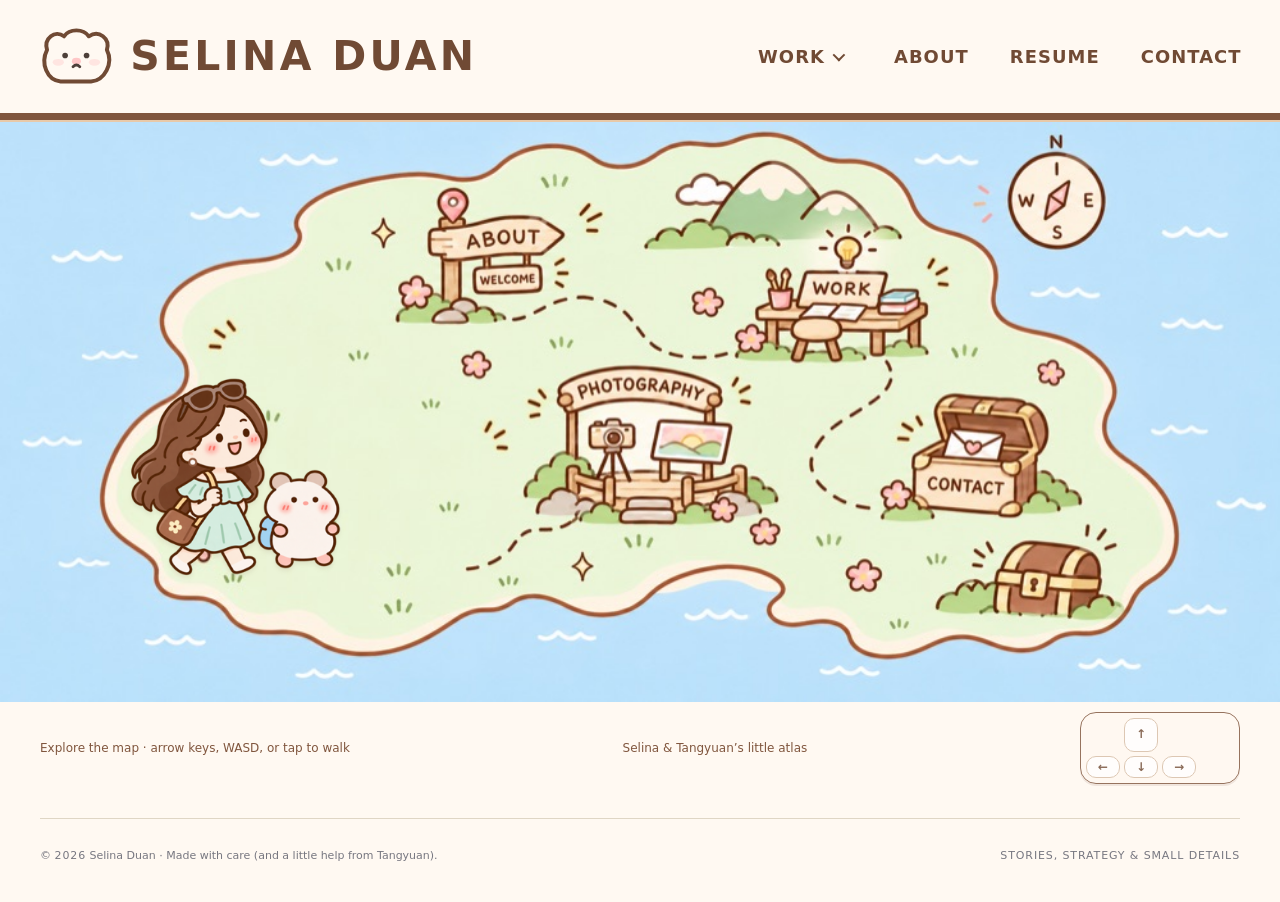
==== index.html @ d4cb347c "Group Photography under Work navigation" ====
<!doctype html>
<html lang="en"><head><meta charset="utf-8"><meta name="viewport" content="width=device-width,initial-scale=1"><title>Selina Duan — Creative Communications Portfolio</title><link rel="stylesheet" href="portfolio.css"><link rel="stylesheet" href="map-fit.css?v=mapfit20261111"><link rel="stylesheet" href="work-nav.css?v=20261111b"></head><body><header class="topbar">
  <a class="brand" href="index.html" aria-label="Selina Duan home"><svg class="brand-hamster" viewBox="0 0 68 56" aria-hidden="true"><path d="M8 22C5 12 15 4 23 10c5-7 17-7 22 0 9-6 19 2 16 12 6 12-2 27-14 28H20C8 49 2 34 8 22Z" fill="#fff9f2" stroke="#704a34" stroke-width="3.5" stroke-linejoin="round"/><circle cx="24" cy="27" r="2.5" fill="#4d403a"/><circle cx="43" cy="27" r="2.5" fill="#4d403a"/><ellipse cx="34" cy="32" rx="4" ry="3" fill="#ffc7c7"/><path d="M31 37q3-3 6 0" fill="none" stroke="#4d403a" stroke-width="2.5" stroke-linecap="round"/><ellipse cx="18" cy="33" rx="5" ry="3" fill="#ffc7c766"/><ellipse cx="50" cy="33" rx="5" ry="3" fill="#ffc7c766"/></svg><span>Selina Duan</span></a>
  <button class="menu" aria-label="Open navigation" aria-expanded="false">☰</button>
  <nav class="nav" aria-label="Main navigation"><a href="work.html">Work</a><a href="photography.html">Photography</a><a href="about.html">About</a><a href="resume.html">Resume</a><a href="contact.html">Contact</a></nav>
</header><main><section class="hero" id="home">
  <h1 class="sr-only">Selina Duan — Creative Communications Portfolio</h1>
  <div class="map" id="travelMap" aria-label="Interactive illustrated treasure map. Move Selina with arrow keys, WASD, or the on-screen arrows. Tap the map to walk.">
    <button class="map-hotspot about-stop" type="button" data-href="about.html" data-title="About · the trailhead" data-x="35" data-y="27" aria-label="Explore About at the welcome sign"></button>
    <button class="map-hotspot work-stop" type="button" data-href="work.html" data-title="Work · the creative studio" data-x="69" data-y="39" aria-label="Explore Work at the creative studio"></button>
    <button class="map-hotspot photo-stop" type="button" data-href="photography.html" data-title="Photography · the lookout" data-x="51" data-y="62" aria-label="Explore Photography at the lookout"></button>
    <button class="map-hotspot contact-stop" type="button" data-href="contact.html" data-title="Contact · the message chest" data-x="82" data-y="60" aria-label="Explore Contact at the message chest"></button>
    <button class="map-hotspot resume-stop" type="button" data-href="resume.html" data-title="Resume · the treasure chest" data-x="85" data-y="74" aria-label="Open the Resume treasure chest"></button>
    <div class="traveler" id="traveler" style="--x:15;--y:63" aria-label="Selina with Tangyuan">
      <img class="pair-sprite" alt="Selina walking with Tangyuan" src="[data-uri]">
    </div>

    <div class="map-message" id="mapMessage" role="status" aria-live="polite"></div>
  </div>
  <div class="map-caption"><span>Explore the map · arrow keys, WASD, or tap to walk</span><span>Selina & Tangyuan’s little atlas</span>    <div class="map-controls" aria-label="Movement controls"><button type="button" data-dir="up" aria-label="Move up">↑</button><button type="button" data-dir="left" aria-label="Move left">←</button><button type="button" data-dir="down" aria-label="Move down">↓</button><button type="button" data-dir="right" aria-label="Move right">→</button></div></div>
</section></main><footer class="wrap footer"><span>© <span>2026</span> Selina Duan · Made with care (and a little help from Tangyuan).</span><span>Stories, strategy & small details</span></footer><script>
const menu=document.querySelector('.menu'),nav=document.querySelector('.nav');menu.addEventListener('click',()=>{const open=nav.classList.toggle('open');menu.setAttribute('aria-expanded',open);menu.textContent=open?'×':'☰'});nav.querySelectorAll('a').forEach(a=>a.addEventListener('click',()=>{nav.classList.remove('open');menu.setAttribute('aria-expanded','false');menu.textContent='☰'}));
const map=document.querySelector('#travelMap'),traveler=document.querySelector('#traveler'),message=document.querySelector('#mapMessage');let px=15,py=62,moveTimer;
let facing=1,turning=false,turnTimer,queuedMove=null;
function boundedPosition(x,y){const mapBox=map.getBoundingClientRect(),actorBox=traveler.getBoundingClientRect();const halfX=actorBox.width/2/mapBox.width*100,halfY=actorBox.height/2/mapBox.height*100;return {x:Math.max(halfX+1,Math.min(100-halfX-1,x)),y:Math.max(halfY+1,Math.min(100-halfY-1,y))}}
function applyMove(x,y){const pos=boundedPosition(x,y);px=pos.x;py=pos.y;traveler.style.left=px+'%';traveler.style.top=py+'%';traveler.classList.add('moving');clearTimeout(moveTimer);moveTimer=setTimeout(()=>traveler.classList.remove('moving'),380)}
function setPos(x,y,dx=0){const nextFacing=dx<0?-1:dx>0?1:facing;if(turning){queuedMove={x,y,nextFacing};return}if(nextFacing!==facing){turning=true;traveler.classList.add(nextFacing<0?'turning-left':'turning-right');turnTimer=setTimeout(()=>{traveler.classList.remove('turning-left','turning-right');facing=nextFacing;traveler.classList.toggle('facing-left',facing<0);turning=false;const target=queuedMove||{x,y};queuedMove=null;applyMove(target.x,target.y)},240);return}applyMove(x,y)}
function step(dx,dy){setPos(px+dx,py+dy,dx)}
const keyDirs={ArrowUp:[0,-3],w:[0,-3],W:[0,-3],ArrowDown:[0,3],s:[0,3],S:[0,3],ArrowLeft:[-3,0],a:[-3,0],A:[-3,0],ArrowRight:[3,0],d:[3,0],D:[3,0]};document.addEventListener('keydown',e=>{const d=keyDirs[e.key];if(d&&!/INPUT|TEXTAREA/.test(document.activeElement.tagName)){e.preventDefault();step(...d)}});
document.querySelectorAll('.map-controls button').forEach(b=>b.addEventListener('click',()=>{const d=b.dataset.dir;step(d==='left'?-4:d==='right'?4:0,d==='up'?-4:d==='down'?4:0)}));
map.addEventListener('click',e=>{if(e.target.closest('.map-hotspot,.map-controls'))return;const r=map.getBoundingClientRect(),x=(e.clientX-r.left)/r.width*100,y=(e.clientY-r.top)/r.height*100;setPos(x,y,x<px?-1:1)});
document.querySelectorAll('.map-hotspot').forEach(b=>b.addEventListener('click',()=>{const x=Number(b.dataset.x),y=Number(b.dataset.y);setPos(x,y,x<px?-1:1);message.textContent=b.dataset.title+' · Let’s explore';message.classList.add('show');setTimeout(()=>{message.classList.remove('show');window.location.assign(b.dataset.href)},650)}));
const startPos=boundedPosition(px,py);px=startPos.x;py=startPos.y;traveler.style.left=px+'%';traveler.style.top=py+'%';
</script><script src="work-nav.js?v=20261111b"></script></body></html>
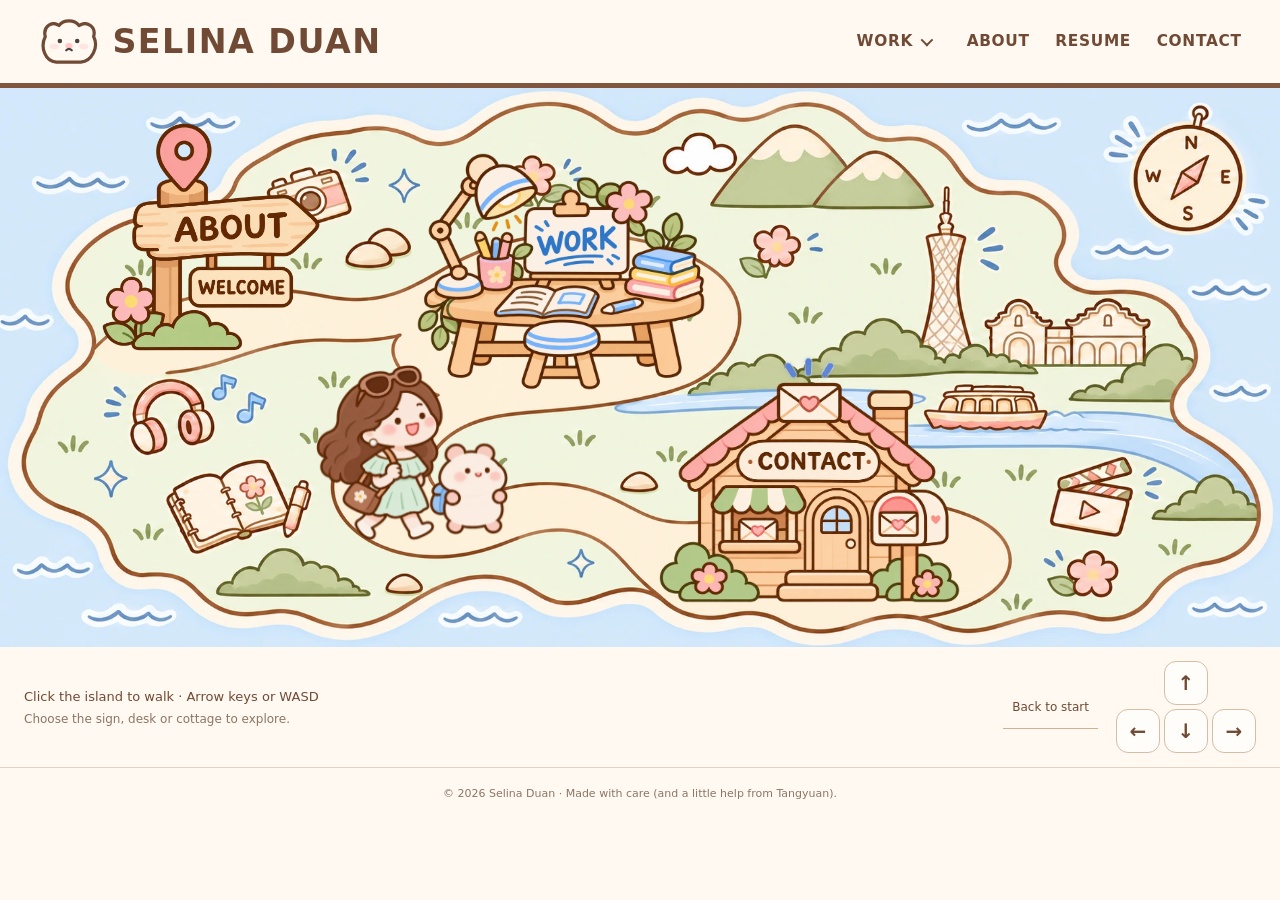
==== commit 9a7b7e27: "Publish approved interactive doodle island with separate navigation and walking characters" ====
--- a/index.html
+++ b/index.html
@@ -1,34 +1,25 @@
 <!doctype html>
-<html lang="en"><head><meta charset="utf-8"><meta name="viewport" content="width=device-width,initial-scale=1"><title>Selina Duan — Creative Communications Portfolio</title><link rel="stylesheet" href="portfolio.css"><link rel="stylesheet" href="map-fit.css?v=mapfit20261111"><link rel="stylesheet" href="work-nav.css?v=20261111b"></head><body><header class="topbar">
+<html lang="en"><head><meta charset="utf-8"><meta name="viewport" content="width=device-width,initial-scale=1">
+<title>Selina Duan — A Little Creative Atlas</title><meta name="description" content="Explore Selina and Tangyuan’s little island. Discover creative work, meet Selina, and get in touch.">
+<link rel="stylesheet" href="atlas.css?v=1"><link rel="stylesheet" href="work-nav.css?v=20261111g">
+<script src="atlas.js?v=1" defer></script><script src="work-nav.js?v=20261111g" defer></script></head><body>
+<a class="skip-link" href="#travelMap">Skip to the island</a>
+<header class="topbar">
   <a class="brand" href="index.html" aria-label="Selina Duan home"><svg class="brand-hamster" viewBox="0 0 68 56" aria-hidden="true"><path d="M8 22C5 12 15 4 23 10c5-7 17-7 22 0 9-6 19 2 16 12 6 12-2 27-14 28H20C8 49 2 34 8 22Z" fill="#fff9f2" stroke="#704a34" stroke-width="3.5" stroke-linejoin="round"/><circle cx="24" cy="27" r="2.5" fill="#4d403a"/><circle cx="43" cy="27" r="2.5" fill="#4d403a"/><ellipse cx="34" cy="32" rx="4" ry="3" fill="#ffc7c7"/><path d="M31 37q3-3 6 0" fill="none" stroke="#4d403a" stroke-width="2.5" stroke-linecap="round"/><ellipse cx="18" cy="33" rx="5" ry="3" fill="#ffc7c766"/><ellipse cx="50" cy="33" rx="5" ry="3" fill="#ffc7c766"/></svg><span>Selina Duan</span></a>
-  <button class="menu" aria-label="Open navigation" aria-expanded="false">☰</button>
-  <nav class="nav" aria-label="Main navigation"><a href="work.html">Work</a><a href="photography.html">Photography</a><a href="about.html">About</a><a href="resume.html">Resume</a><a href="contact.html">Contact</a></nav>
-</header><main><section class="hero" id="home">
-  <h1 class="sr-only">Selina Duan — Creative Communications Portfolio</h1>
-  <div class="map" id="travelMap" aria-label="Interactive illustrated treasure map. Move Selina with arrow keys, WASD, or the on-screen arrows. Tap the map to walk.">
-    <button class="map-hotspot about-stop" type="button" data-href="about.html" data-title="About · the trailhead" data-x="35" data-y="27" aria-label="Explore About at the welcome sign"></button>
-    <button class="map-hotspot work-stop" type="button" data-href="work.html" data-title="Work · the creative studio" data-x="69" data-y="39" aria-label="Explore Work at the creative studio"></button>
-    <button class="map-hotspot photo-stop" type="button" data-href="photography.html" data-title="Photography · the lookout" data-x="51" data-y="62" aria-label="Explore Photography at the lookout"></button>
-    <button class="map-hotspot contact-stop" type="button" data-href="contact.html" data-title="Contact · the message chest" data-x="82" data-y="60" aria-label="Explore Contact at the message chest"></button>
-    <button class="map-hotspot resume-stop" type="button" data-href="resume.html" data-title="Resume · the treasure chest" data-x="85" data-y="74" aria-label="Open the Resume treasure chest"></button>
-    <div class="traveler" id="traveler" style="--x:15;--y:63" aria-label="Selina with Tangyuan">
-      <img class="pair-sprite" alt="Selina walking with Tangyuan" src="[data-uri]">
-    </div>
-
-    <div class="map-message" id="mapMessage" role="status" aria-live="polite"></div>
-  </div>
-  <div class="map-caption"><span>Explore the map · arrow keys, WASD, or tap to walk</span><span>Selina & Tangyuan’s little atlas</span>    <div class="map-controls" aria-label="Movement controls"><button type="button" data-dir="up" aria-label="Move up">↑</button><button type="button" data-dir="left" aria-label="Move left">←</button><button type="button" data-dir="down" aria-label="Move down">↓</button><button type="button" data-dir="right" aria-label="Move right">→</button></div></div>
-</section></main><footer class="wrap footer"><span>© <span>2026</span> Selina Duan · Made with care (and a little help from Tangyuan).</span><span>Stories, strategy & small details</span></footer><script>
-const menu=document.querySelector('.menu'),nav=document.querySelector('.nav');menu.addEventListener('click',()=>{const open=nav.classList.toggle('open');menu.setAttribute('aria-expanded',open);menu.textContent=open?'×':'☰'});nav.querySelectorAll('a').forEach(a=>a.addEventListener('click',()=>{nav.classList.remove('open');menu.setAttribute('aria-expanded','false');menu.textContent='☰'}));
-const map=document.querySelector('#travelMap'),traveler=document.querySelector('#traveler'),message=document.querySelector('#mapMessage');let px=15,py=62,moveTimer;
-let facing=1,turning=false,turnTimer,queuedMove=null;
-function boundedPosition(x,y){const mapBox=map.getBoundingClientRect(),actorBox=traveler.getBoundingClientRect();const halfX=actorBox.width/2/mapBox.width*100,halfY=actorBox.height/2/mapBox.height*100;return {x:Math.max(halfX+1,Math.min(100-halfX-1,x)),y:Math.max(halfY+1,Math.min(100-halfY-1,y))}}
-function applyMove(x,y){const pos=boundedPosition(x,y);px=pos.x;py=pos.y;traveler.style.left=px+'%';traveler.style.top=py+'%';traveler.classList.add('moving');clearTimeout(moveTimer);moveTimer=setTimeout(()=>traveler.classList.remove('moving'),380)}
-function setPos(x,y,dx=0){const nextFacing=dx<0?-1:dx>0?1:facing;if(turning){queuedMove={x,y,nextFacing};return}if(nextFacing!==facing){turning=true;traveler.classList.add(nextFacing<0?'turning-left':'turning-right');turnTimer=setTimeout(()=>{traveler.classList.remove('turning-left','turning-right');facing=nextFacing;traveler.classList.toggle('facing-left',facing<0);turning=false;const target=queuedMove||{x,y};queuedMove=null;applyMove(target.x,target.y)},240);return}applyMove(x,y)}
-function step(dx,dy){setPos(px+dx,py+dy,dx)}
-const keyDirs={ArrowUp:[0,-3],w:[0,-3],W:[0,-3],ArrowDown:[0,3],s:[0,3],S:[0,3],ArrowLeft:[-3,0],a:[-3,0],A:[-3,0],ArrowRight:[3,0],d:[3,0],D:[3,0]};document.addEventListener('keydown',e=>{const d=keyDirs[e.key];if(d&&!/INPUT|TEXTAREA/.test(document.activeElement.tagName)){e.preventDefault();step(...d)}});
-document.querySelectorAll('.map-controls button').forEach(b=>b.addEventListener('click',()=>{const d=b.dataset.dir;step(d==='left'?-4:d==='right'?4:0,d==='up'?-4:d==='down'?4:0)}));
-map.addEventListener('click',e=>{if(e.target.closest('.map-hotspot,.map-controls'))return;const r=map.getBoundingClientRect(),x=(e.clientX-r.left)/r.width*100,y=(e.clientY-r.top)/r.height*100;setPos(x,y,x<px?-1:1)});
-document.querySelectorAll('.map-hotspot').forEach(b=>b.addEventListener('click',()=>{const x=Number(b.dataset.x),y=Number(b.dataset.y);setPos(x,y,x<px?-1:1);message.textContent=b.dataset.title+' · Let’s explore';message.classList.add('show');setTimeout(()=>{message.classList.remove('show');window.location.assign(b.dataset.href)},650)}));
-const startPos=boundedPosition(px,py);px=startPos.x;py=startPos.y;traveler.style.left=px+'%';traveler.style.top=py+'%';
-</script><script src="work-nav.js?v=20261111b"></script></body></html>+  <button class="menu" aria-label="Open navigation" aria-expanded="false" aria-controls="mainNav">☰</button>
+  <nav id="mainNav" class="nav" aria-label="Main navigation"><a href="work.html">Work</a><a href="about.html">About</a><a href="resume.html">Resume</a><a href="contact.html">Contact</a></nav>
+</header>
+<main><h1 class="sr-only">Explore Selina’s creative island</h1>
+<div class="atlas-viewport"><div class="atlas-stage" id="travelMap" tabindex="0" aria-label="Selina’s interactive island" aria-describedby="atlasHint">
+<img class="atlas-background" src="assets/atlas/background.webp" width="1897" height="829" alt="A pastel island with a winding path, Guangzhou landmarks, mountains and a river." fetchpriority="high" draggable="false">
+<a class="atlas-entry entry-about" href="about.html" aria-label="About Selina — welcome sign"><img src="assets/atlas/about.webp" alt="" draggable="false"></a>
+<a class="atlas-entry entry-work" href="work.html" aria-label="Explore Work — creative desk"><img src="assets/atlas/work.webp" alt="" draggable="false"></a>
+<a class="atlas-entry entry-contact" href="contact.html" aria-label="Contact Selina — mail cottage"><img src="assets/atlas/contact.webp" alt="" draggable="false"></a>
+<div class="atlas-destination" aria-hidden="true"></div>
+<div class="atlas-actor" id="traveler" role="img" aria-label="Selina and Tangyuan exploring together"><div class="actor-turn"><div class="actor-facing"><img class="actor-sprite" src="assets/atlas/characters.webp" alt="" draggable="false"></div></div></div>
+</div></div>
+<div class="atlas-toolbar"><p class="atlas-hint" id="atlasHint">Click the island to walk · Arrow keys or WASD<span>Choose the sign, desk or cottage to explore.</span></p><div class="atlas-actions"><button class="reset-walk" type="button" id="resetWalk">Back to start</button><div class="direction-pad" role="group" aria-label="Walking controls"><button type="button" data-direction="up" aria-label="Walk up">↑</button><button type="button" data-direction="left" aria-label="Walk left">←</button><button type="button" data-direction="down" aria-label="Walk down">↓</button><button type="button" data-direction="right" aria-label="Walk right">→</button></div></div></div>
+<p id="atlasStatus" class="sr-only" role="status" aria-live="polite"></p><p id="atlasError" class="atlas-error" hidden>Some island artwork could not load. Please refresh, or use the navigation above to explore.</p>
+<noscript><p class="atlas-error">Walking needs JavaScript. You can still open About, Work and Contact from the illustrated entrances or navigation.</p></noscript>
+</main><footer class="atlas-footer">© 2026 Selina Duan · Made with care (and a little help from Tangyuan).</footer>
+</body></html>
--- a/atlas.css
+++ b/atlas.css
@@ -0,0 +1,14 @@
+:root{--cream:#fff9f2;--ink:#704a34;--blue:#d8eaf4;--atlas-height:calc(100svh - 184px)}
+*{box-sizing:border-box}body{margin:0;background:var(--cream);color:var(--ink);font:16px/1.5 'Avenir Next',Avenir,system-ui,sans-serif}a{color:inherit;text-decoration:none}button{font:inherit;color:inherit}button,a{-webkit-tap-highlight-color:transparent}button{cursor:pointer}button:focus-visible,a:focus-visible{outline:3px solid #446d88;outline-offset:5px}.sr-only{position:absolute;width:1px;height:1px;overflow:hidden;clip-path:inset(50%);white-space:nowrap}.skip-link{position:fixed;left:12px;top:8px;z-index:100;background:var(--cream);padding:12px;transform:translateY(-160%)}.skip-link:focus{transform:none}
+.topbar{min-height:88px;padding:12px 3%;display:flex;align-items:center;justify-content:space-between;gap:24px;border-bottom:5px solid #80563e;position:relative;z-index:20;background:var(--cream)}.brand{display:flex;align-items:center;gap:12px;font-size:clamp(20px,2.6vw,38px);font-weight:900;letter-spacing:.045em;text-transform:uppercase;white-space:nowrap}.brand-hamster{width:62px;height:56px;flex:none}.nav{display:flex;align-items:center;gap:clamp(12px,2vw,30px);font-size:clamp(12px,1.2vw,17px);font-weight:850;letter-spacing:.045em;text-transform:uppercase}.nav>a{display:flex;align-items:center;min-height:44px;transition:color .18s}.nav>a:hover{color:#ad6569}.menu{display:none;background:none;border:0;width:44px;height:44px;font-size:26px}
+.atlas-viewport{display:grid;place-items:center;background:#cfe7f6;overflow:hidden}.atlas-stage{position:relative;isolation:isolate;width:min(100%,calc(var(--atlas-height) * 1897 / 829));aspect-ratio:1897/829;outline-offset:-4px;touch-action:manipulation}.atlas-stage:focus-visible{outline:2px solid #446d88}.atlas-background{display:block;width:100%;height:100%;pointer-events:none;user-select:none}.atlas-entry{position:absolute;display:block;min-width:44px;min-height:44px;outline-offset:4px;border-radius:25%;background:none;touch-action:manipulation}.atlas-entry img{display:block;width:100%;height:auto;pointer-events:none;user-select:none;transform-origin:50% 90%;transition:transform .24s ease,filter .24s ease}.atlas-entry:focus-visible img{transform:translateY(-4px) scale(1.06);filter:drop-shadow(0 5px 3px #704a3430)}.atlas-entry:active img{transform:scale(1.02)}
+@media(hover:hover) and (pointer:fine){.atlas-entry:hover img{transform:translateY(-5px) scale(1.065);filter:drop-shadow(0 5px 3px #704a3430)}}
+.entry-about{left:8%;top:15%;width:17%;z-index:39}.entry-work{left:32.6%;top:17.5%;width:22.5%;z-index:46}.entry-contact{left:51.5%;top:56%;width:23.5%;z-index:92}
+.atlas-actor{position:absolute;left:32%;top:81%;width:15%;transform:translate(-50%,-100%);pointer-events:none;z-index:82;will-change:left,top}.actor-turn{transform-origin:50% 90%;perspective:700px}.actor-facing{transform:scaleX(var(--facing,1));transform-origin:center}.actor-sprite{width:100%;height:auto;display:block;user-select:none;pointer-events:none}.atlas-actor.is-walking .actor-sprite{animation:atlas-step .3s ease-in-out infinite alternate}.atlas-actor.is-turning .actor-turn{animation:atlas-turn .26s ease-in-out both}.atlas-destination{position:absolute;width:14px;height:7px;border:2px solid #947653;border-radius:50%;transform:translate(-50%,-50%);pointer-events:none;z-index:1;opacity:0;transition:opacity .15s}.atlas-destination.visible{opacity:.7}
+@keyframes atlas-step{from{transform:translateY(0) rotate(-.7deg)}to{transform:translateY(-3px) rotate(.7deg)}}@keyframes atlas-turn{0%{transform:rotateY(0) translateY(0)}50%{transform:rotateY(78deg) translateY(-3px)}100%{transform:rotateY(0) translateY(0)}}
+.atlas-toolbar{max-width:1450px;min-height:96px;margin:auto;padding:14px 24px;display:flex;align-items:center;justify-content:space-between;gap:18px}.atlas-hint{margin:0;font-size:13px}.atlas-hint span{display:block;color:#8c7664;font-size:12px;margin-top:3px}.atlas-actions{display:flex;align-items:center;gap:18px;flex:none}.reset-walk{border:0;border-bottom:1px solid #d0af93;background:transparent;min-height:44px;padding:6px 9px;font-size:12px}.reset-walk:hover{background:#f8e9de}.direction-pad{display:grid;grid-template-columns:repeat(3,44px);grid-template-rows:repeat(2,44px);gap:4px}.direction-pad button{border:1px solid #d6bda6;background:#fffdfa;border-radius:12px;font-weight:800;font-size:20px;touch-action:none;user-select:none}.direction-pad button:hover,.direction-pad button:active{background:#d8eaf4}.direction-pad [data-direction=up]{grid-column:2}.direction-pad [data-direction=left]{grid-column:1;grid-row:2}.direction-pad [data-direction=down]{grid-column:2;grid-row:2}.direction-pad [data-direction=right]{grid-column:3;grid-row:2}.atlas-footer{padding:18px 24px;border-top:1px solid #e5d4bd;text-align:center;color:#8c7664;font-size:11px}.atlas-error{padding:12px 24px;background:#fff0dc;color:#704a34}.nav-work-submenu a{min-height:44px}
+@media(max-width:720px){:root{--atlas-height:calc(100svh - 195px)}.topbar{min-height:74px;padding:8px 14px;gap:10px}.brand{font-size:20px;gap:8px}.brand-hamster{width:46px;height:44px}.menu{display:block}.nav{display:none;position:absolute;top:100%;left:0;right:0;padding:16px 20px;background:var(--cream);border-bottom:2px solid #80563e;align-items:stretch;flex-direction:column;gap:8px;font-size:14px}.nav.open{display:flex}.nav-work-menu{width:100%}.nav-work-toggle{width:100%;justify-content:space-between;min-height:44px}.nav-work-submenu{position:static!important;width:100%;margin-top:5px}.atlas-toolbar{padding:12px 16px;align-items:center;gap:12px;flex-wrap:wrap}.atlas-hint{font-size:12px;flex:1;min-width:130px}.atlas-hint span{font-size:11px}.atlas-actions{gap:8px}.reset-walk{font-size:11px;padding-inline:4px}.direction-pad{grid-template-columns:repeat(3,44px);gap:3px}.atlas-footer{text-align:left;padding:16px}.atlas-stage{width:100%}}
+@media(max-width:420px){.atlas-actions{width:100%;justify-content:space-between}.atlas-hint{flex-basis:100%}.atlas-footer{font-size:10px}}
+@media(prefers-reduced-motion:reduce){*,*::before,*::after{animation:none!important;transition:none!important}.atlas-entry:hover img,.atlas-entry:focus-visible img{transform:scale(1.035)}}
+/* Keep each entrance rooted at the same stopping point as the approved picture. */
+.entry-about{top:auto;bottom:53%}.entry-work{top:auto;bottom:46%}.entry-contact{top:auto;bottom:8%}
--- a/work-nav.css
+++ b/work-nav.css
@@ -1,12 +1,12 @@
-.nav-work-menu{position:relative;display:flex;align-items:center}
+.nav-work-menu{position:static;display:flex;align-items:center}
 .nav-work-toggle{display:inline-flex;align-items:center;gap:8px;padding:8px 10px;border:1.5px solid transparent;border-radius:10px;background:transparent;color:inherit;font:inherit;letter-spacing:inherit;text-transform:inherit;cursor:pointer}
 .nav-work-toggle:hover,.nav-work-toggle[aria-expanded="true"]{border-color:#80563e;background:#d8eaf4}
 .nav-work-toggle::after{content:"";width:7px;height:7px;border-right:2px solid currentColor;border-bottom:2px solid currentColor;transform:rotate(45deg) translateY(-2px);transition:transform .18s}
 .nav-work-toggle[aria-expanded="true"]::after{transform:rotate(225deg) translate(-2px,-1px)}
-.nav-work-submenu{position:absolute;z-index:50;top:calc(100% + 8px);left:0;right:auto;width:min(240px,80vw);padding:8px;background:#fff9f2;border:1.5px solid #80563e;border-radius:12px;box-shadow:0 8px 18px #704a3420;display:none}
+.nav-work-submenu{position:fixed;z-index:50;top:0;left:0;right:auto;transform:none;width:min(240px,80vw);padding:8px;background:#fff9f2;border:1.5px solid #80563e;border-radius:12px;box-shadow:0 8px 18px #704a3420;display:none}
 .nav-work-submenu.open{display:block}
 .nav-work-submenu-label{margin:5px 10px 7px;color:#9a7b63;font-size:9px;font-weight:800;letter-spacing:.13em;text-transform:uppercase}
 .nav-work-submenu a{display:block;padding:9px 11px;border-radius:8px;color:#704a34;font-size:12px;font-weight:750;letter-spacing:.02em;text-transform:none;white-space:nowrap}
 .nav-work-submenu a:hover,.nav-work-submenu a:focus-visible{background:#d8eaf4;color:#704a34}
 #workFilters{scroll-margin-top:20px}
-@media(max-width:760px){.nav-work-menu{width:100%;display:block}.nav-work-toggle{width:100%;justify-content:space-between;text-align:left}.nav-work-submenu{position:static;width:100%;margin-top:5px;box-shadow:none;border-radius:10px}.nav-work-submenu-label{margin-left:10px}}
+@media(max-width:599px){.nav-work-menu{position:relative;width:100%;display:block}.nav-work-toggle{width:100%;justify-content:space-between;text-align:left}.nav-work-submenu{position:static;transform:none;width:100%;margin-top:5px;box-shadow:none;border-radius:10px}.nav-work-submenu-label{margin-left:10px}}
